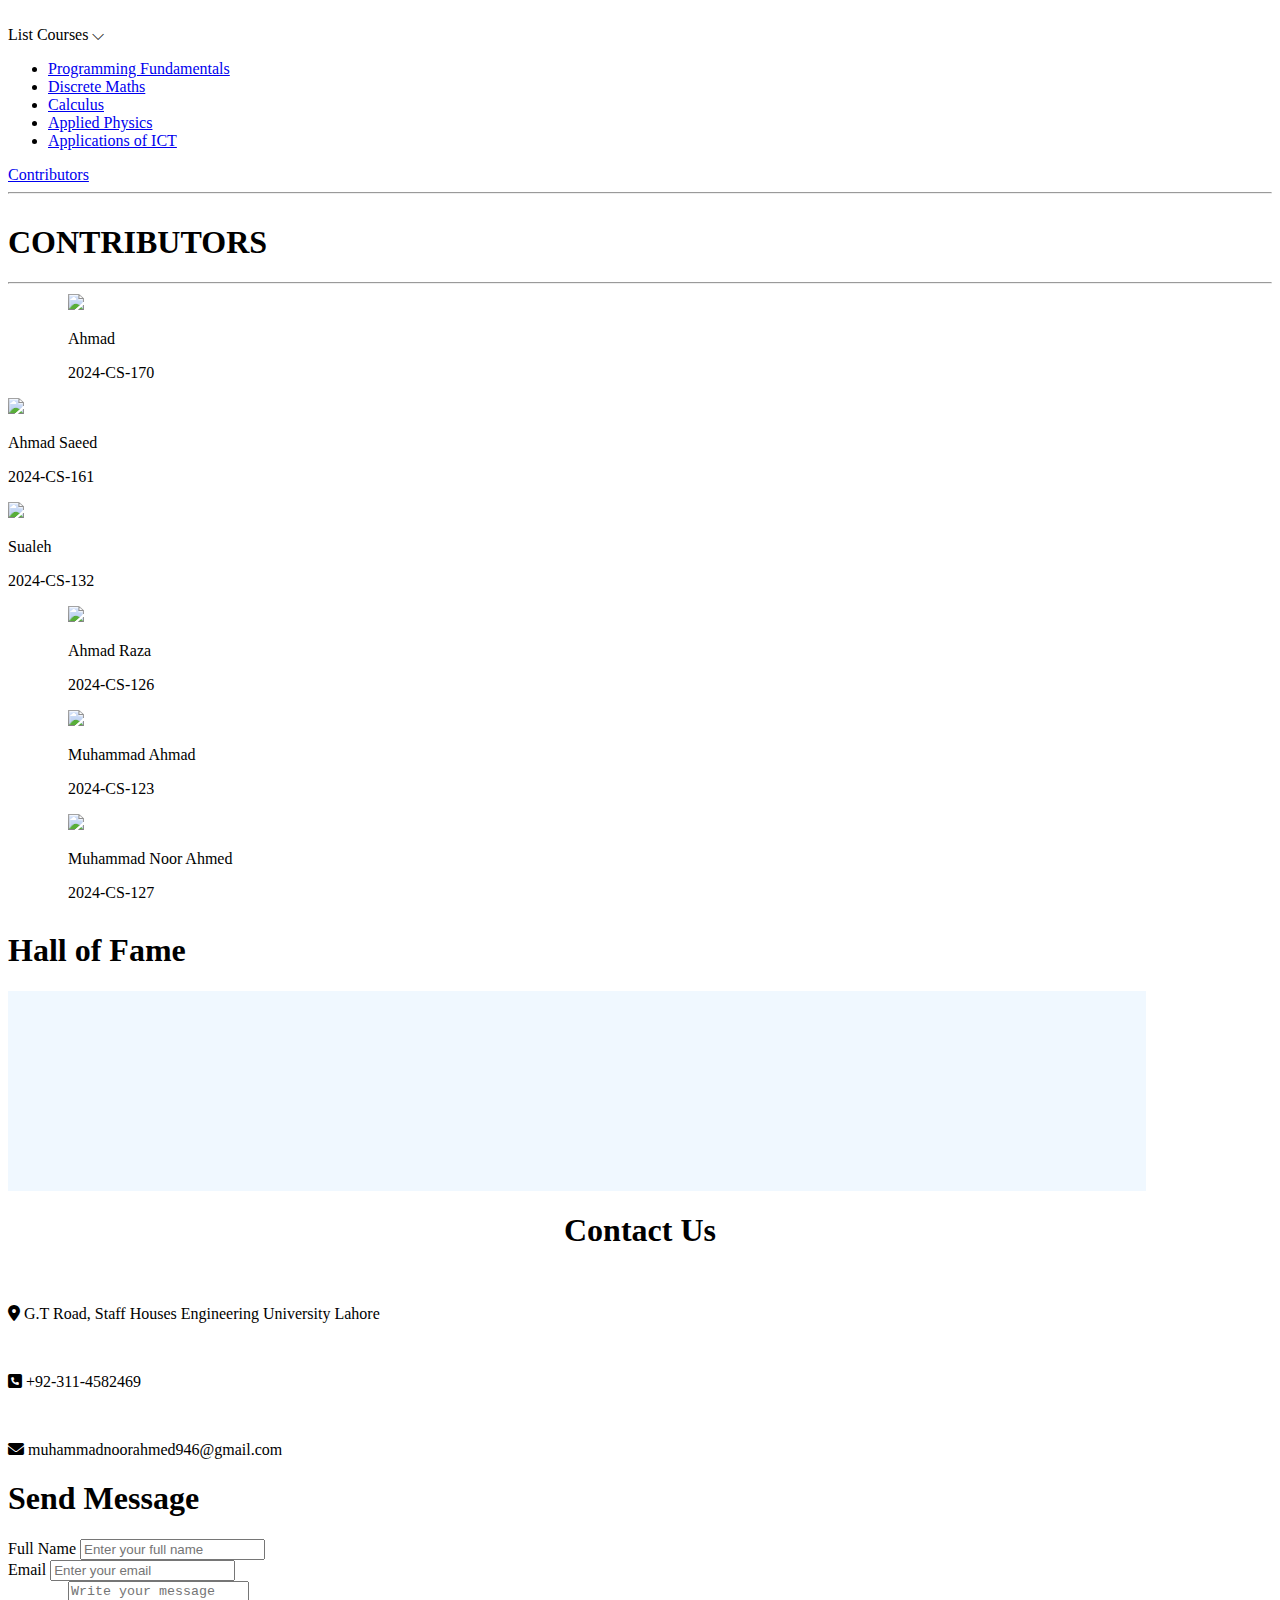
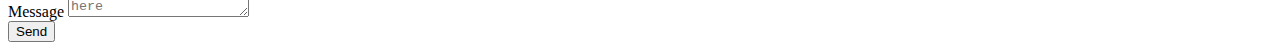
==== contributors.html @ 94398709 "Contributors Page" ====
<!DOCTYPE html>
<html lang="en">
<head>
    <meta charset="UTF-8">
    <meta name="viewport" content="width=device-width, initial-scale=1.0">
    <title>Contributors</title>
    <link rel="stylesheet" href="contributors1.css">
    <link href="https://cdnjs.cloudflare.com/ajax/libs/font-awesome/6.0.0-beta3/css/all.min.css" rel="stylesheet">

</head>
<body>
  
    <nav class="navbar">
        
            <a href="index.html"><img src="logo.png.jpg" alt="" class="logo" ></a>
        
        
        <div class="buttons">
            <div class="button">
                List Courses ⌵
                <ul class="dropdown">
                    <li>
                        <a href="pf.html">Programming Fundamentals</a>
                    </li>
                    <li>
                        <a href="dm.html">Discrete Maths</a>
                    </li>
                    <li>
                        <a href="calc.html">Calculus</a>
                    </li>
                    <li>
                        <a href="ap.html">Applied Physics</a>
                    </li>
                    <li>
                        <a href="aict.html">Applications of ICT</a>
                    </li>
                </ul>
            </div>
            <div class="button">
                <a href="contributors.html">Contributors</a>
            </div>
        </div>
    </nav>






    <hr>
    <div class="heading" style="margin-top: 30px; margin-bottom: 20px;">
        
            <h1>CONTRIBUTORS</h1>
        
    </div>
       <hr>

        <div class="line-1-boxes" style="margin-top: 10px;">
             <div class="box mid" style="margin-left: 60px;">
                <img src="ahmad.jpg" >
                <p class="name"> Ahmad</p>
                <p>2024-CS-170</p>
             </div>
             <div class="box mid">
                <img src="ashmadsaeed.jpg">
                <p class="name">Ahmad Saeed</p>
                <p>2024-CS-161</p>
             </div>
             <div class="box mid" style="margin-right: 60px;">
                <img src="sualeh.jpg" >
                <p class="name">Sualeh</p>
                <p>2024-CS-132</p>
             </div>
        </div>
        <div class="line-2-boxes" style="margin-left: 60px;">
            <div class="box mid">
                <img src="ahmedraza2.jpg" >
                <p class="name">Ahmad Raza </p>
                <p>2024-CS-126</p>
            </div>
            <div class="box mid">
                <img src="ahmad123.jpg" >
                <p>Muhammad Ahmad</p>
                <p>2024-CS-123</p>
            </div>
            <div class="box mid" style="margin-right: 60px;">
                <img src="ahmed.jpg" >
                <p>Muhammad Noor Ahmed</p>
                <p>2024-CS-127</p>
            </div>
        </div>
        
        <div class="hall-of-fame" style="margin-top: 30px;">
            <h1>Hall of Fame </h1>
            <div class="area" style="height: 200px; width: 90%; background-color: aliceblue;">

            </div>
        </div>
      
             

          <div class="contact-us">
            
            <div class="contact" style="text-align: center;">
                <h1> Contact Us</h1>
            </div>
            <br>

            <div class="contact-us-boxes">

            
            <div class="contact-box1">
                <div class="address align" >
                    <p> <i class="fa-sharp fa-solid fa-location-dot"></i> G.T Road, Staff Houses Engineering University Lahore</p> 
                </div>
                  
               <br>
                 <div class="phone align" >
                    <p><i class="fa-solid fa-square-phone"></i>  +92-311-4582469</p>
                 </div>
                
                 <br>
                <div class="email align">
                    <p> <i class="fa-solid fa-envelope"></i>   muhammadnoorahmed946@gmail.com </p>
                </div>
                
            </div>

            <div class="contact-box2">
                <h1>Send Message</h1>

                <form action="#" method="POST">
                    
                    <div class="form-group">
                        <label for="fullname">Full Name</label>
                        <input type="text" id="fullname" name="fullname" placeholder="Enter your full name" required>
                    </div>
        
                    
                    <div class="form-group">
                        <label for="email">Email</label>
                        <input type="email" id="email" name="email" placeholder="Enter your email" required>
                    </div>
        
                    
                    <div class="form-group">
                        <label for="message">Message</label>
                        <textarea id="message" name="message" placeholder="Write your message here" required></textarea>
                    </div>
        
                    
                    <div class="form-group">
                        <input type="submit" value="Send">
                    </div>
                </form>


            </div>
        </div>

          </div>
          
</body>
</html>
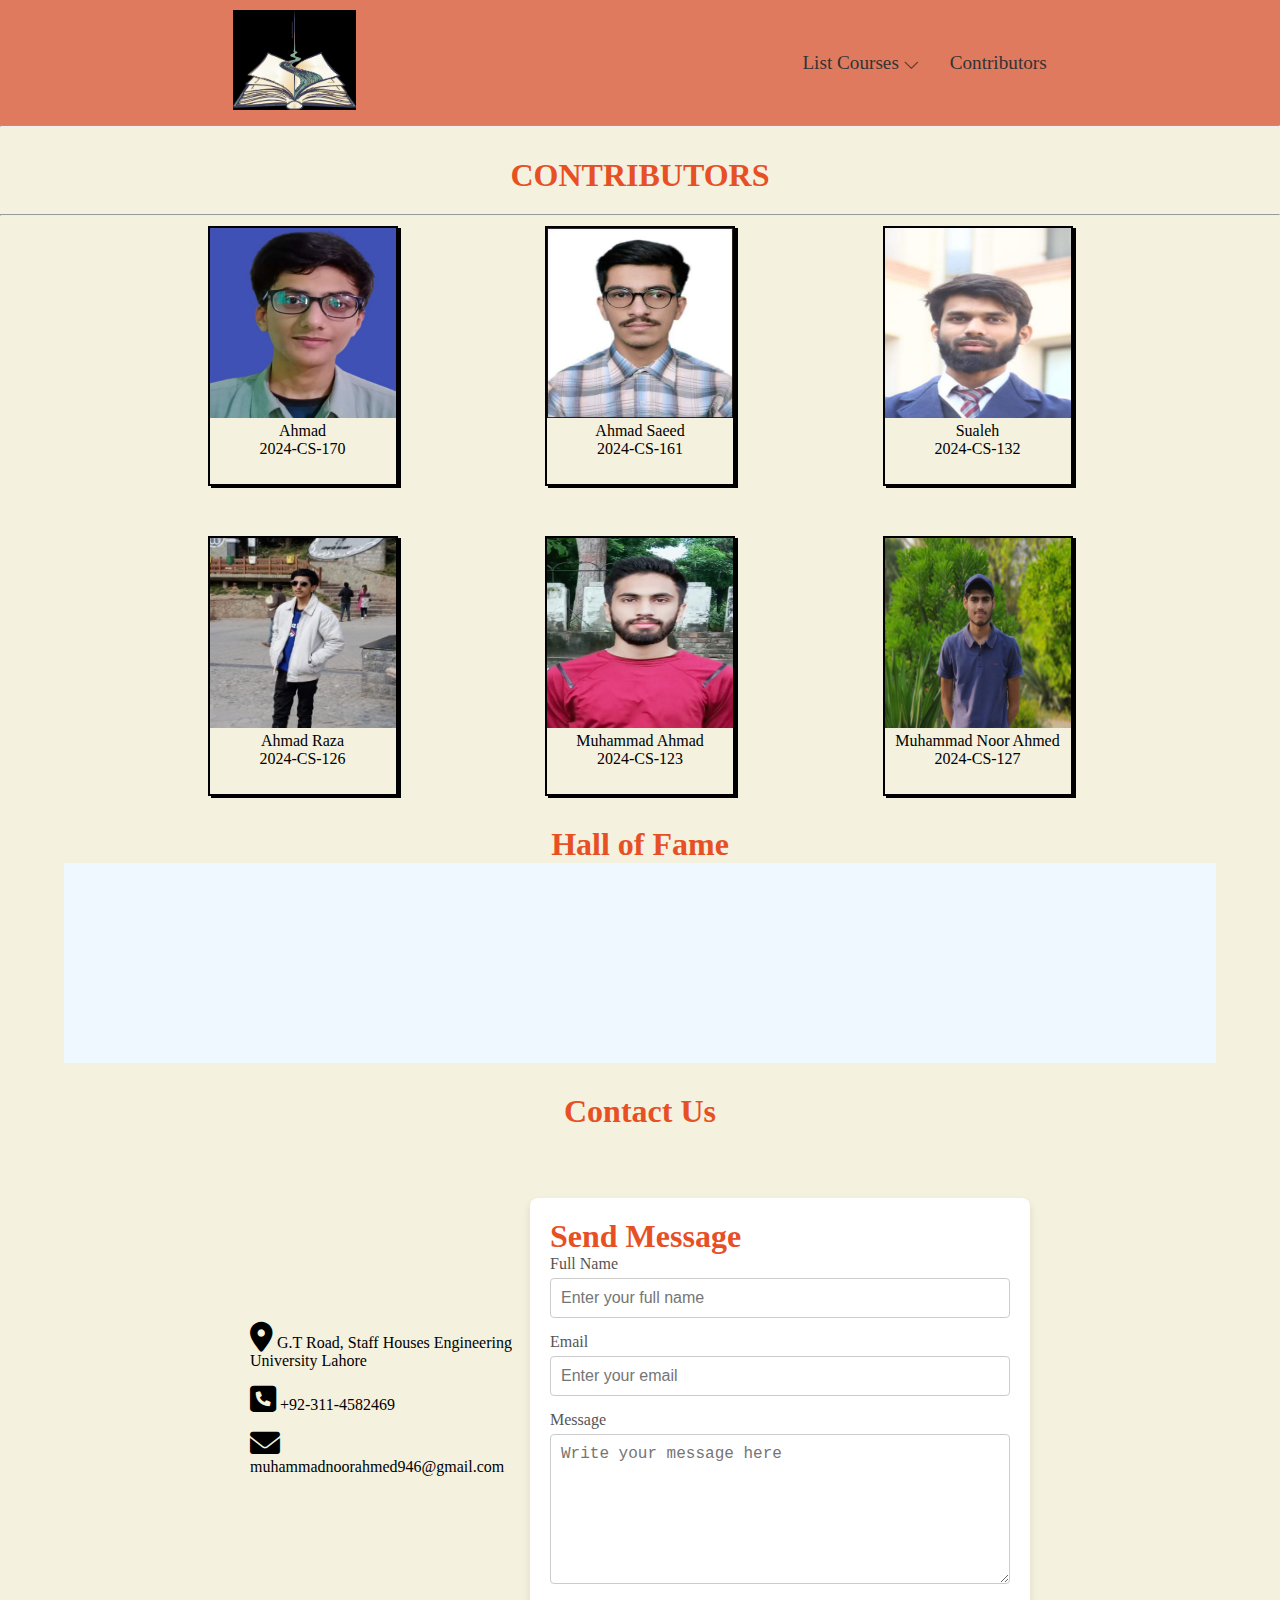
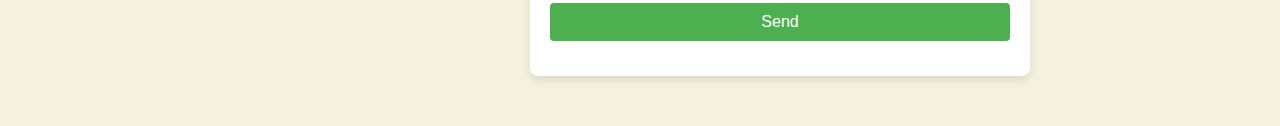
==== commit 647620bf: "contributors.html" ====
--- a/contributors.html
+++ b/contributors.html
@@ -4,7 +4,7 @@
     <meta charset="UTF-8">
     <meta name="viewport" content="width=device-width, initial-scale=1.0">
     <title>Contributors</title>
-    <link rel="stylesheet" href="contributors1.css">
+    <link rel="stylesheet" href="contributors.css">
     <link href="https://cdnjs.cloudflare.com/ajax/libs/font-awesome/6.0.0-beta3/css/all.min.css" rel="stylesheet">
 
 </head>
@@ -161,4 +161,4 @@
           </div>
           
 </body>
-</html>+</html>
--- a/contributors.css
+++ b/contributors.css
@@ -0,0 +1,216 @@
+body {
+    margin:  0;
+    padding: 0;
+    background-color:  #f4f1de;
+}
+.heading {
+    display: flex;
+    justify-content: center;
+}
+h1 {
+    color: #e74f25;
+}
+.box {
+    height: 260px;
+    width: 190px;
+    border: 2px solid black;
+    transition: 1s;
+    box-shadow: 3px 2px ;
+    text-align: center;
+}
+.box:hover {
+    background-color: #e74f25;
+    color: white;
+    font-size: 18px;
+
+}
+.line-1-boxes {
+    display: flex;
+    justify-content: space-evenly;
+}
+.line-2-boxes {
+    display: flex;
+    justify-content: space-evenly;
+    margin-top: 50px;
+}
+.hall-of-fame {
+    margin-top: 30px;
+    display: flex;
+    justify-content: center;
+}
+.contact{
+    margin-top: 30px;
+}
+
+.contact-us-boxes{
+   display: flex;
+   }
+.contact-box1 {
+   height: 300px;
+   width: 50%;
+  
+   margin-top: 180px;
+   margin-left: 250px;
+  }
+.align{
+    height: 35px;
+    display: flex;
+    align-items: center;
+
+}
+i {
+    font-size: 30px;
+}
+i:hover {
+    text-decoration: underline;
+    text-decoration-color: #FF5733;  
+    text-decoration-thickness: 3px;   
+}
+/* form */ 
+.contact-box2 {
+    width: 100%;
+    max-width: 500px;
+    margin: 50px auto;
+    padding: 20px;
+    background-color: #fff;
+    border-radius: 8px;
+    box-shadow: 0 4px 8px rgba(0, 0, 0, 0.1);  
+    margin-right: 250px;
+
+}
+.form-group {
+    margin-bottom: 15px;
+}
+label {
+    font-size: 16px;
+    color: #555;
+    display: block;
+    margin-bottom: 5px;
+}
+input[type="text"],
+input[type="email"],
+textarea {
+    width: 100%;
+    padding: 10px;
+    font-size: 16px;
+    border: 1px solid #ccc;
+    border-radius: 4px;
+    box-sizing: border-box;
+}
+textarea {
+    resize: vertical;
+    height: 150px;
+}
+input[type="submit"] {
+    background-color: #4CAF50;
+    color: white;
+    font-size: 16px;
+    padding: 10px 20px;
+    border: none;
+    border-radius: 4px;
+    cursor: pointer;
+    width: 100%;
+}
+input[type="submit"]:hover {
+    background-color: #45a049;
+}
+img {
+    height: 190px;
+    width: 100%;
+}
+.hall-of-fame {
+    display: flex ;
+    flex-direction: column;
+    justify-content: center;
+    align-items: center;
+}
+
+
+/* navbar */
+.navbar {
+    display: flex;
+    justify-content: space-around;
+    align-items: center;
+    width: 100vw;
+    
+
+    padding: 10px;
+
+    position: sticky;
+    z-index: 1000;
+    top: 0;
+
+    background-color: var(--secondary-color);
+    color: var(--text-color);
+
+    font-size: 1.2rem;
+}
+
+.logo {
+    height: 100px;
+    
+}
+
+.buttons {
+    display: flex;
+    cursor: pointer;
+    gap: 2rem;
+}
+
+
+.button .dropdown {
+    display: none;
+    position: fixed;
+
+    font-size: 1.1rem;
+    width: 150px;
+}
+
+.button .dropdown li {
+    padding: 0.5rem 1rem;
+
+    background-color: var(--background-color);
+    box-shadow: 0 8px 16px rgba(0, 0, 0, 0.1); 
+    transition: all 0.1s ease;
+}
+.button .dropdown li:hover {
+    background-color: rgb(204, 199, 199);
+}
+.button:hover .dropdown {
+    display:block;
+}
+.button li a {
+    display: block;
+}
+
+* {
+    margin: 0;
+    padding: 0;
+    box-sizing: border-box;
+}
+
+:root {
+    --background-color: #f5f5f5;
+    --text-color: #333;
+    --accent-color: #fea183;
+    --secondary-color: #E07A5F;
+}
+ 
+button, button:hover {
+    background: none;
+    border: none;
+    padding: 0;
+}
+a {
+    text-decoration: none;
+    color: inherit;
+}
+ul {
+    list-style: none;
+}
+
+
+html {
+    background-color: var(--background-color);
+    font-family: -apple-system, BlinkMacSystemFont, "Segoe UI", "Noto Sans", Helvetica, Arial, sans-serif "Segoe UI Emoji";
+}
